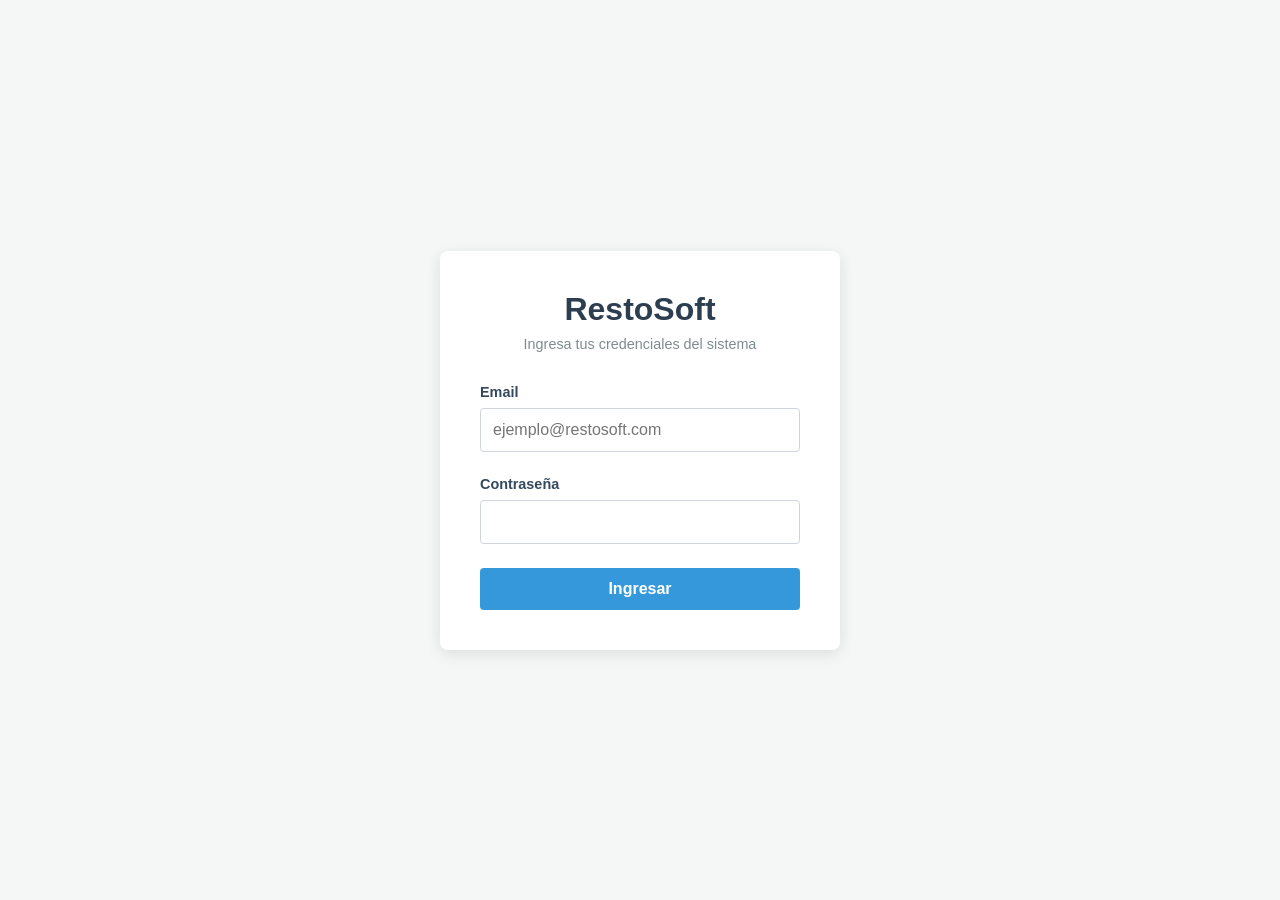
==== RestoSoft/src/frontend/cocina.html @ 7c9ef9de "Frontend Cambios en el Frontend: - Detalles finales para index.html con modificacion de logicas de j" ====
<!DOCTYPE html>
<html lang="es">
<head>
    <meta charset="UTF-8">
    <meta name="viewport" content="width=device-width, initial-scale=1.0">
    <title>RestoSoft - Cocina</title>
    <link rel="stylesheet" href="css/global.css">
    <link rel="stylesheet" href="css/cocina.css">
</head>
<body>
    <header class="top-header">
        <div class="header-left">
            <a href="salon.html" class="logo">RestoSoft</a>
            <nav class="main-nav">
                <a href="salon.html" class="nav-item">Mesas</a>
                <a href="cocina.html" class="nav-item active">Cocina</a>
                <a href="administracion.html" class="nav-item">Caja / Historial</a>
            </nav>
        </div>
        
        <div class="user-info">
            <span id="nombreUsuario"></span>
            <button id="btnLogout" class="btn-outline">Cerrar Sesión</button>
        </div>
    </header>

    <div class="kanban-container">
        
        <div class="kanban-column column-pendientes">
            <div class="column-header">
                <h2>Nuevos Pedidos</h2>
                <span class="badge badge-danger">0</span>
            </div>
            <div class="column-body" id="columnaPendientes">
                </div>
        </div>

        <div class="kanban-column column-produccion">
            <div class="column-header">
                <h2>En Preparación</h2>
                <span class="badge badge-warning">0</span>
            </div>
            <div class="column-body" id="columnaProduccion">
            </div>
        </div>

        <div class="kanban-column column-listos">
            <div class="column-header">
                <h2>Listos / Despachados</h2>
                <span class="badge badge-success">0</span>
            </div>
            <div class="column-body" id="columnaListos">
            </div>
        </div>

    </div>

    <script src="js/cocina.js"></script>
</body>
</html>
---- RestoSoft/src/frontend/css/global.css ----
* { 
    box-sizing: border-box; 
    margin: 0; 
    padding: 0; 
    font-family: 'Segoe UI', Tahoma, Geneva, Verdana, sans-serif; 
}

body { 
    background-color: #f4f7f6; 
    display: flex; 
    justify-content: center; 
    align-items: center; 
    height: 100vh; 
}

.login-container { 
    background: white; 
    padding: 2.5rem; 
    border-radius: 8px; 
    box-shadow: 0 4px 15px rgba(0,0,0,0.1); 
    width: 100%; 
    max-width: 400px; 
    text-align: center; 
}

.login-container h1 { color: #2c3e50; margin-bottom: 0.5rem; }
.login-container p { color: #7f8c8d; margin-bottom: 2rem; font-size: 0.9rem; }

.input-group { margin-bottom: 1.5rem; text-align: left; }
.input-group label { display: block; margin-bottom: 0.5rem; color: #34495e; font-weight: 600; font-size: 0.9rem;}
.input-group input { width: 100%; padding: 0.75rem; border: 1px solid #ced4da; border-radius: 4px; font-size: 1rem; }

.btn-primary { 
    background-color: #3498db; 
    color: white; 
    border: none; 
    padding: 0.75rem 1.5rem; 
    border-radius: 4px; 
    width: 100%; 
    font-size: 1rem; 
    font-weight: bold;
    cursor: pointer; 
    transition: background-color 0.3s; 
}

.btn-primary:hover { background-color: #2980b9; }

.error-text { color: #e74c3c; font-size: 0.85rem; margin-top: -0.5rem; margin-bottom: 1rem; font-weight: 500;}
---- RestoSoft/src/frontend/css/cocina.css ----
body {
    display: flex;
    flex-direction: column;
    height: 100vh;
    width: 100vw;
    overflow: hidden;
    background-color: #f4f7f6;
}

/* Reutilizamos los estilos del header del salón */
.top-header { display: flex; justify-content: space-between; align-items: center; background-color: #4b5563; color: white; padding: 0 2rem; height: 60px; flex-shrink: 0; width: 100%; }
.header-left { display: flex; align-items: center; height: 100%; }
.logo { text-decoration: none; color: white; font-weight: bold; font-size: 1.3rem; margin-right: 2rem; }
.main-nav { display: flex; height: 100%; }
.nav-item { color: #d1d5db; text-decoration: none; padding: 0 1rem; display: flex; align-items: center; height: 100%; font-size: 0.95rem; border-bottom: 3px solid transparent; transition: all 0.2s; }
.nav-item:hover { color: white; background-color: rgba(255,255,255,0.1); }
.nav-item.active { color: white; border-bottom: 3px solid #f1c40f; font-weight: bold; }
.btn-outline { background: transparent; border: 1px solid white; color: white; padding: 0.4rem 1rem; border-radius: 4px; cursor: pointer; margin-left: 1rem; }

/* --- CONTENEDOR KANBAN --- */
.kanban-container {
    display: flex;
    flex: 1;
    padding: 1.5rem;
    gap: 1.5rem;
    overflow-x: auto; /* Por si en pantallas chicas las columnas no entran */
}

.kanban-column {
    flex: 1;
    min-width: 300px;
    background-color: #e5e7eb;
    border-radius: 8px;
    display: flex;
    flex-direction: column;
    overflow: hidden;
}

.column-header {
    padding: 1rem;
    display: flex;
    justify-content: space-between;
    align-items: center;
    border-bottom: 2px solid rgba(0,0,0,0.05);
}

.column-header h2 { font-size: 1.1rem; color: #374151; }

.badge {
    padding: 0.2rem 0.6rem;
    border-radius: 12px;
    font-size: 0.8rem;
    font-weight: bold;
    color: white;
}

.badge-danger { background-color: #ef4444; }
.badge-warning { background-color: #f59e0b; }
.badge-success { background-color: #10b981; }

/* Bordes superiores de colores para cada columna */
.column-pendientes { border-top: 4px solid #ef4444; }
.column-produccion { border-top: 4px solid #f59e0b; }
.column-listos { border-top: 4px solid #10b981; }

.column-body {
    flex: 1;
    padding: 1rem;
    overflow-y: auto;
    display: flex;
    flex-direction: column;
    gap: 1rem;
}

/* --- TARJETAS DE PEDIDO (TICKETS) --- */
.ticket-card {
    background: white;
    border-radius: 6px;
    box-shadow: 0 2px 4px rgba(0,0,0,0.05);
    border: 1px solid #e5e7eb;
    display: flex;
    flex-direction: column;
    overflow: hidden;
    animation: fadeIn 0.3s ease-in;
}

@keyframes fadeIn { from { opacity: 0; transform: translateY(-10px); } to { opacity: 1; transform: translateY(0); } }

.ticket-header {
    padding: 0.75rem 1rem;
    background-color: #f9fafb;
    border-bottom: 1px solid #e5e7eb;
    display: flex;
    justify-content: space-between;
    align-items: center;
    font-weight: bold;
    color: #374151;
}

.ticket-time { font-size: 0.8rem; color: #6b7280; font-weight: normal; }

.ticket-body { padding: 1rem; flex: 1; }
.ticket-mozo { font-size: 0.8rem; color: #9ca3af; margin-bottom: 0.75rem; display: block; }

.ticket-items { list-style: none; padding: 0; margin: 0; }
.ticket-items li {
    padding: 0.4rem 0;
    border-bottom: 1px dashed #e5e7eb;
    font-size: 0.95rem;
    color: #4b5563;
}
.ticket-items li:last-child { border-bottom: none; }

.item-qty { font-weight: bold; margin-right: 0.5rem; color: #111827; }
.item-comment { display: block; font-size: 0.8rem; color: #ef4444; font-style: italic; margin-top: 0.2rem; }

.ticket-footer { padding: 0.75rem 1rem; border-top: 1px solid #e5e7eb; background-color: #f9fafb; }

.btn-ticket {
    width: 100%; padding: 0.6rem; border: none; border-radius: 4px; font-weight: bold; cursor: pointer; color: white; transition: 0.2s;
}
.btn-preparar { background-color: #f59e0b; }
.btn-preparar:hover { background-color: #d97706; }
.btn-listo { background-color: #10b981; }
.btn-listo:hover { background-color: #059669; }
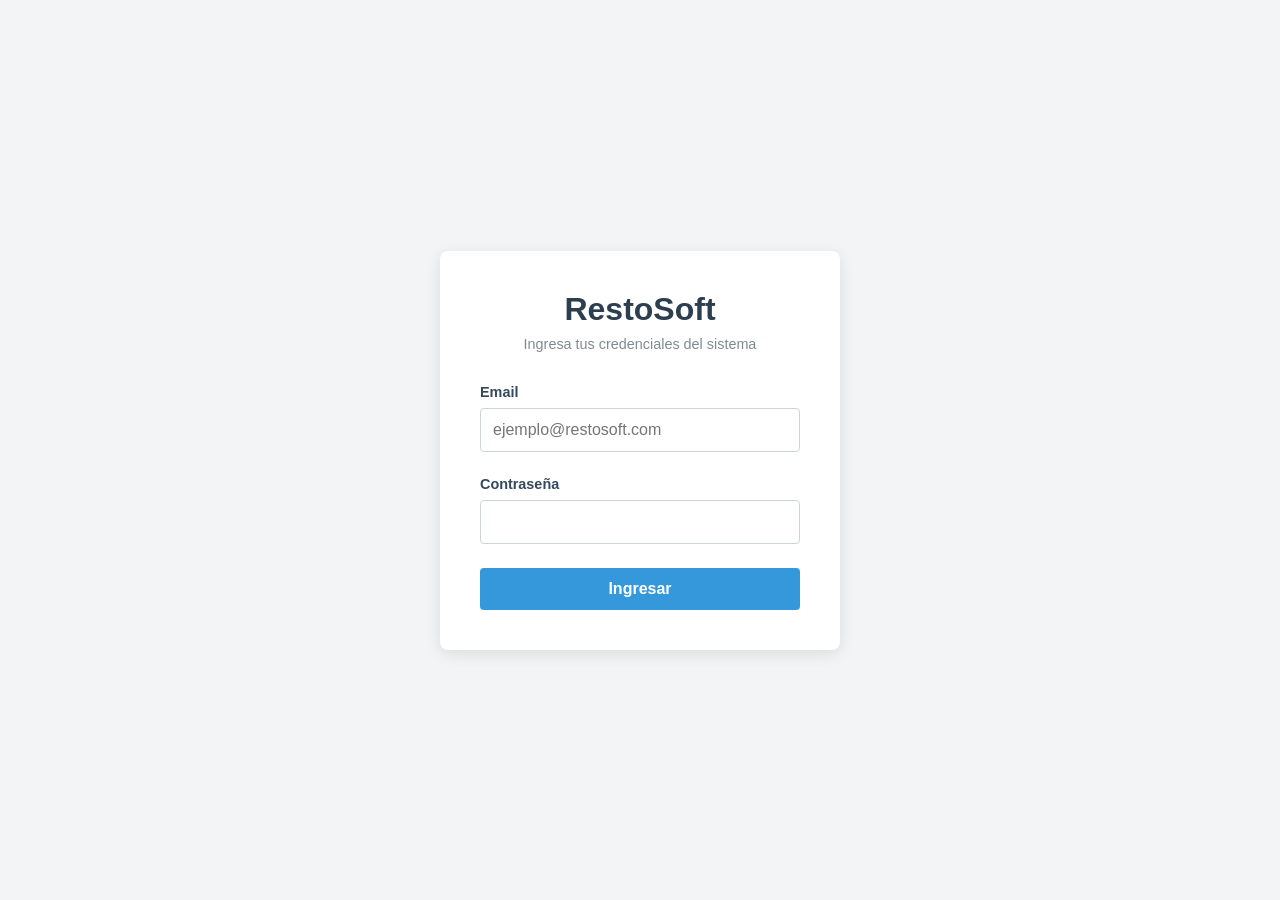
==== commit 116e589e: "Frontend p6 Actualizacion del Frontend: - Se añade la pagina de administracion - Se añade sus respec" ====
--- a/RestoSoft/src/frontend/cocina.html
+++ b/RestoSoft/src/frontend/cocina.html
@@ -20,7 +20,7 @@
         
         <div class="user-info">
             <span id="nombreUsuario"></span>
-            <button id="btnLogout" class="btn-outline">Cerrar Sesión</button>
+            <button id="btnLogout" class="btn-danger" style="margin-left: 1rem; padding: 0.3rem 0.8rem;">Cerrar Sesion</button>
         </div>
     </header>
 
--- a/RestoSoft/src/frontend/css/global.css
+++ b/RestoSoft/src/frontend/css/global.css
@@ -5,24 +5,16 @@
     font-family: 'Segoe UI', Tahoma, Geneva, Verdana, sans-serif; 
 }
 
+/* --- ESTILOS DEL LOGIN (INDEX) --- */
 body { 
-    background-color: #f4f7f6; 
+    background-color: #f3f4f6; 
     display: flex; 
     justify-content: center; 
     align-items: center; 
     height: 100vh; 
 }
 
-.login-container { 
-    background: white; 
-    padding: 2.5rem; 
-    border-radius: 8px; 
-    box-shadow: 0 4px 15px rgba(0,0,0,0.1); 
-    width: 100%; 
-    max-width: 400px; 
-    text-align: center; 
-}
-
+.login-container { background: white; padding: 2.5rem; border-radius: 8px; box-shadow: 0 4px 15px rgba(0,0,0,0.1); width: 100%; max-width: 400px; text-align: center; }
 .login-container h1 { color: #2c3e50; margin-bottom: 0.5rem; }
 .login-container p { color: #7f8c8d; margin-bottom: 2rem; font-size: 0.9rem; }
 
@@ -30,19 +22,27 @@
 .input-group label { display: block; margin-bottom: 0.5rem; color: #34495e; font-weight: 600; font-size: 0.9rem;}
 .input-group input { width: 100%; padding: 0.75rem; border: 1px solid #ced4da; border-radius: 4px; font-size: 1rem; }
 
-.btn-primary { 
-    background-color: #3498db; 
-    color: white; 
-    border: none; 
-    padding: 0.75rem 1.5rem; 
-    border-radius: 4px; 
-    width: 100%; 
-    font-size: 1rem; 
-    font-weight: bold;
-    cursor: pointer; 
-    transition: background-color 0.3s; 
+.btn-primary { background-color: #3498db; color: white; border: none; padding: 0.75rem 1.5rem; border-radius: 4px; width: 100%; font-size: 1rem; font-weight: bold; cursor: pointer; transition: background-color 0.3s; }
+.btn-primary:hover { background-color: #2980b9; }
+.error-text { color: #e74c3c; font-size: 0.85rem; margin-top: -0.5rem; margin-bottom: 1rem; font-weight: 500;}
+
+/* --- TEMA VISUAL COMPARTIDO (HEADER SUPERIOR) --- */
+.top-header { 
+    display: flex; justify-content: space-between; align-items: center; 
+    background-color: #2c3e50; padding: 0 20px; color: white; 
+    height: 60px; width: 100%; box-shadow: 0 2px 5px rgba(0,0,0,0.1); 
+    flex-shrink: 0; /* Evita que el header colapse */
 }
 
-.btn-primary:hover { background-color: #2980b9; }
+.header-left { display: flex; align-items: center; gap: 30px; height: 100%;}
+.logo { font-size: 1.5rem; font-weight: bold; color: #10b981; text-decoration: none; }
+.main-nav { display: flex; gap: 10px; align-items: center; height: 100%;}
+.main-nav .nav-item { color: #cbd5e1; text-decoration: none; padding: 8px 12px; border-radius: 4px; transition: 0.2s; }
+.main-nav .nav-item:hover { background-color: #374151; color: white; }
+.main-nav .nav-item.active { background-color: #1f2937; color: white; font-weight: bold; }
 
-.error-text { color: #e74c3c; font-size: 0.85rem; margin-top: -0.5rem; margin-bottom: 1rem; font-weight: 500;}+/* --- BOTONES UNIVERSALES --- */
+.btn-danger { background-color: #ef4444; color: white; border: none; cursor: pointer; border-radius: 4px; transition: 0.2s; padding: 0.5rem 1rem; font-weight: bold;}
+.btn-danger:hover { background-color: #dc2626; }
+.btn-success { background-color: #10b981; color: white; border: none; cursor: pointer; border-radius: 4px; transition: 0.2s; padding: 0.5rem 1rem; font-weight: bold;}
+.btn-success:hover { background-color: #059669; }
--- a/RestoSoft/src/frontend/css/cocina.css
+++ b/RestoSoft/src/frontend/css/cocina.css
@@ -1,114 +1,42 @@
-body {
-    display: flex;
-    flex-direction: column;
-    height: 100vh;
-    width: 100vw;
-    overflow: hidden;
-    background-color: #f4f7f6;
-}
+/* Anulamos el centrado del login usando flex column */
+body { display: flex !important; flex-direction: column; height: 100vh; width: 100vw; overflow: hidden; background-color: #f3f4f6; }
 
-/* Reutilizamos los estilos del header del salón */
-.top-header { display: flex; justify-content: space-between; align-items: center; background-color: #4b5563; color: white; padding: 0 2rem; height: 60px; flex-shrink: 0; width: 100%; }
-.header-left { display: flex; align-items: center; height: 100%; }
-.logo { text-decoration: none; color: white; font-weight: bold; font-size: 1.3rem; margin-right: 2rem; }
-.main-nav { display: flex; height: 100%; }
-.nav-item { color: #d1d5db; text-decoration: none; padding: 0 1rem; display: flex; align-items: center; height: 100%; font-size: 0.95rem; border-bottom: 3px solid transparent; transition: all 0.2s; }
-.nav-item:hover { color: white; background-color: rgba(255,255,255,0.1); }
-.nav-item.active { color: white; border-bottom: 3px solid #f1c40f; font-weight: bold; }
-.btn-outline { background: transparent; border: 1px solid white; color: white; padding: 0.4rem 1rem; border-radius: 4px; cursor: pointer; margin-left: 1rem; }
+.kanban-container { display: flex; flex: 1; padding: 1.5rem; gap: 1.5rem; overflow-x: auto; }
 
-/* --- CONTENEDOR KANBAN --- */
-.kanban-container {
-    display: flex;
-    flex: 1;
-    padding: 1.5rem;
-    gap: 1.5rem;
-    overflow-x: auto; /* Por si en pantallas chicas las columnas no entran */
-}
+.kanban-column { flex: 1; min-width: 300px; background-color: #e5e7eb; border-radius: 8px; display: flex; flex-direction: column; overflow: hidden; }
 
-.kanban-column {
-    flex: 1;
-    min-width: 300px;
-    background-color: #e5e7eb;
-    border-radius: 8px;
-    display: flex;
-    flex-direction: column;
-    overflow: hidden;
-}
-
-.column-header {
-    padding: 1rem;
-    display: flex;
-    justify-content: space-between;
-    align-items: center;
-    border-bottom: 2px solid rgba(0,0,0,0.05);
-}
-
+.column-header { padding: 1rem; display: flex; justify-content: space-between; align-items: center; border-bottom: 2px solid rgba(0,0,0,0.05); }
 .column-header h2 { font-size: 1.1rem; color: #374151; }
 
-.badge {
-    padding: 0.2rem 0.6rem;
-    border-radius: 12px;
-    font-size: 0.8rem;
-    font-weight: bold;
-    color: white;
-}
-
+.badge { padding: 0.2rem 0.6rem; border-radius: 12px; font-size: 0.8rem; font-weight: bold; color: white; }
 .badge-danger { background-color: #ef4444; }
 .badge-warning { background-color: #f59e0b; }
 .badge-success { background-color: #10b981; }
 
-/* Bordes superiores de colores para cada columna */
 .column-pendientes { border-top: 4px solid #ef4444; }
 .column-produccion { border-top: 4px solid #f59e0b; }
 .column-listos { border-top: 4px solid #10b981; }
 
-.column-body {
-    flex: 1;
-    padding: 1rem;
-    overflow-y: auto;
-    display: flex;
-    flex-direction: column;
-    gap: 1rem;
-}
+.column-body { flex: 1; padding: 1rem; overflow-y: auto; display: flex; flex-direction: column; gap: 1rem; }
 
 /* --- TARJETAS DE PEDIDO (TICKETS) --- */
-.ticket-card {
-    background: white;
-    border-radius: 6px;
-    box-shadow: 0 2px 4px rgba(0,0,0,0.05);
-    border: 1px solid #e5e7eb;
-    display: flex;
-    flex-direction: column;
-    overflow: hidden;
-    animation: fadeIn 0.3s ease-in;
+.ticket-card { 
+    background: white; border-radius: 6px; box-shadow: 0 2px 4px rgba(0,0,0,0.05); 
+    border: 1px solid #e5e7eb; display: flex; flex-direction: column; 
+    overflow: hidden; animation: fadeIn 0.3s ease-in; 
+    flex-shrink: 0; /* ESTO SOLUCIONA EL BUG DE LOS BOTONES APLASTADOS */
 }
 
 @keyframes fadeIn { from { opacity: 0; transform: translateY(-10px); } to { opacity: 1; transform: translateY(0); } }
 
-.ticket-header {
-    padding: 0.75rem 1rem;
-    background-color: #f9fafb;
-    border-bottom: 1px solid #e5e7eb;
-    display: flex;
-    justify-content: space-between;
-    align-items: center;
-    font-weight: bold;
-    color: #374151;
-}
-
+.ticket-header { padding: 0.75rem 1rem; background-color: #f9fafb; border-bottom: 1px solid #e5e7eb; display: flex; justify-content: space-between; align-items: center; font-weight: bold; color: #374151; }
 .ticket-time { font-size: 0.8rem; color: #6b7280; font-weight: normal; }
 
 .ticket-body { padding: 1rem; flex: 1; }
 .ticket-mozo { font-size: 0.8rem; color: #9ca3af; margin-bottom: 0.75rem; display: block; }
 
 .ticket-items { list-style: none; padding: 0; margin: 0; }
-.ticket-items li {
-    padding: 0.4rem 0;
-    border-bottom: 1px dashed #e5e7eb;
-    font-size: 0.95rem;
-    color: #4b5563;
-}
+.ticket-items li { padding: 0.4rem 0; border-bottom: 1px dashed #e5e7eb; font-size: 0.95rem; color: #4b5563; }
 .ticket-items li:last-child { border-bottom: none; }
 
 .item-qty { font-weight: bold; margin-right: 0.5rem; color: #111827; }
@@ -116,9 +44,7 @@
 
 .ticket-footer { padding: 0.75rem 1rem; border-top: 1px solid #e5e7eb; background-color: #f9fafb; }
 
-.btn-ticket {
-    width: 100%; padding: 0.6rem; border: none; border-radius: 4px; font-weight: bold; cursor: pointer; color: white; transition: 0.2s;
-}
+.btn-ticket { width: 100%; padding: 0.6rem; border: none; border-radius: 4px; font-weight: bold; cursor: pointer; color: white; transition: 0.2s; }
 .btn-preparar { background-color: #f59e0b; }
 .btn-preparar:hover { background-color: #d97706; }
 .btn-listo { background-color: #10b981; }
